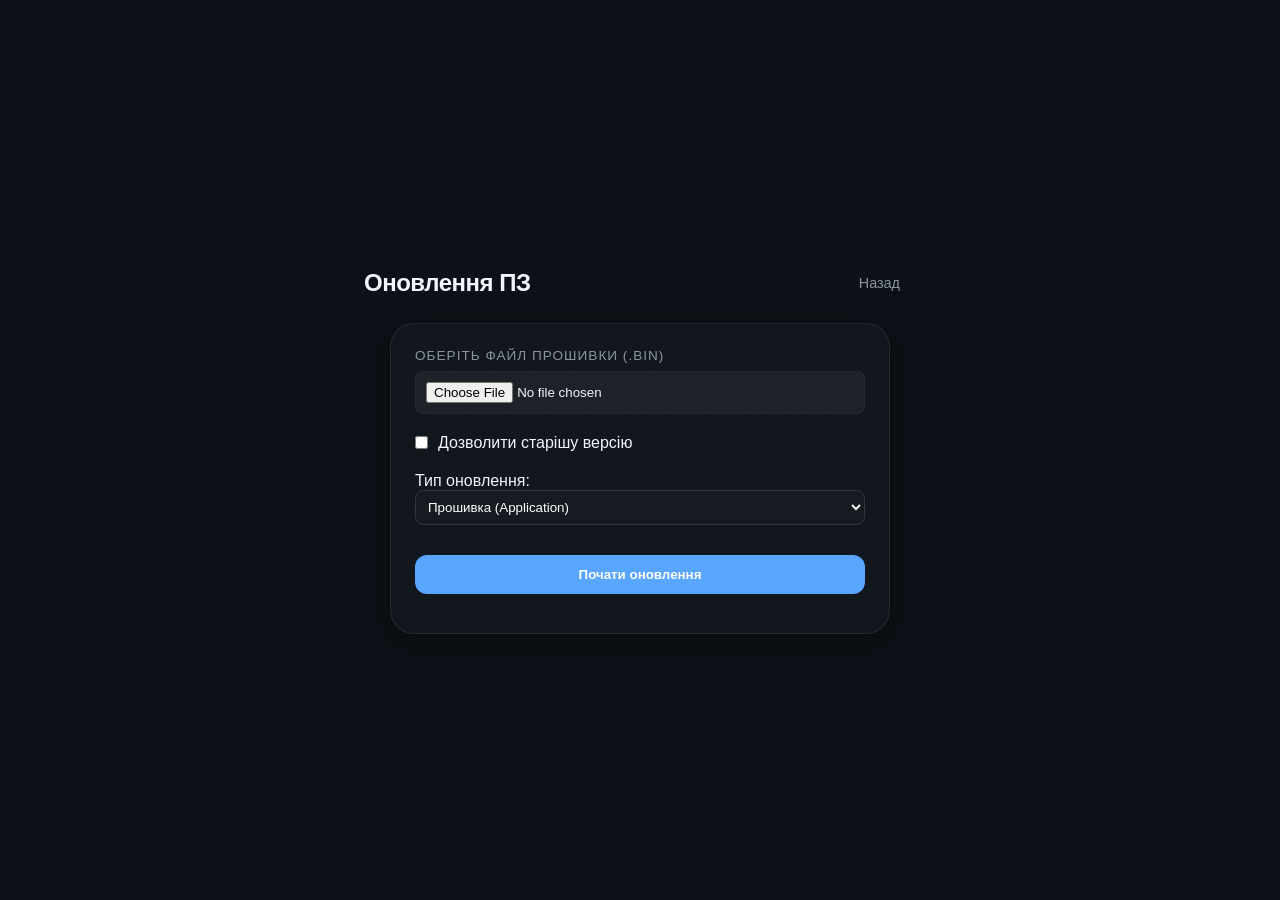
==== files/ota.html @ 3226bde2 "Додано веб-інтерфейс з дашбордом та OTA з OTP захистом" ====
<!DOCTYPE html>
<html lang="uk">
<head>
    <meta charset="UTF-8">
    <meta name="viewport" content="width=device-width, initial-scale=1.0">
    <title>Clock OTA Update</title>
    <link rel="stylesheet" href="styles.css">
    <style>
        .ota-card { max-width: 500px; margin: 0 auto; text-align: left; }
        .form-group { margin-bottom: 20px; }
        input[type="file"] { width: 100%; padding: 10px; background: rgba(255,255,255,0.05); border: 1px dashed var(--border-color); border-radius: 8px; color: var(--text-color); cursor: pointer; }
        .btn-submit { width: 100%; padding: 12px; background: var(--accent-color); color: white; border: none; border-radius: 12px; font-weight: 600; cursor: pointer; margin-top: 10px; }
        .btn-submit:disabled { opacity: 0.5; cursor: not-allowed; }
        #progress { margin-top: 20px; display: none; }
        .progress-bar { width: 100%; height: 8px; background: rgba(255,255,255,0.1); border-radius: 4px; overflow: hidden; }
        .progress-fill { width: 0%; height: 100%; background: var(--accent-color); transition: width 0.3s; }
        #message { margin-top: 15px; font-size: 0.9rem; }
    </style>
</head>
<body>
    <div class="container">
        <header>
            <h1>Оновлення ПЗ</h1>
            <a href="/" class="nav-link">Назад</a>
        </header>

        <div class="card ota-card">
            <div class="card-label">Оберіть файл прошивки (.bin)</div>
            <form id="upload_form" enctype="multipart/form-data" method="post">
                <div class="form-group">
                    <input type="file" name="update" id="file_input" accept=".bin">
                </div>
                
                <div class="form-group">
                    <label style="display: flex; align-items: center; gap: 10px; cursor: pointer;">
                        <input type="checkbox" name="force" id="force_input" value="1">
                        Дозволити старішу версію
                    </label>
                </div>

                <div class="form-group">
                    <label>Тип оновлення:</label>
                    <select name="type" id="type_input" style="width: 100%; padding: 8px; background: #161b22; color: #fff; border: 1px solid #30363d; border-radius: 8px;">
                        <option value="app">Прошивка (Application)</option>
                        <option value="spiffs">Веб-файли (SPIFFS)</option>
                    </select>
                </div>

                <button type="submit" class="btn-submit" id="btn_upload">Почати оновлення</button>
            </form>

            <div id="progress">
                <div class="card-label" id="progress_text">Завантаження: 0%</div>
                <div class="progress-bar">
                    <div class="progress-fill" id="progress_fill"></div>
                </div>
            </div>
            <div id="message"></div>
        </div>
    </div>

    <script>
        const uploadForm = document.getElementById('upload_form');
        const fileInput = document.getElementById('file_input');
        const btnUpload = document.getElementById('btn_upload');
        const progressDiv = document.getElementById('progress');
        const progressFill = document.getElementById('progress_fill');
        const progressText = document.getElementById('progress_text');
        const message = document.getElementById('message');

        uploadForm.addEventListener('submit', function(e) {
            e.preventDefault();
            if (!fileInput.files[0]) return alert('Оберіть файл!');

            const formData = new FormData();
            formData.append('update', fileInput.files[0]);
            
            const type = document.getElementById('type_input').value;
            const force = document.getElementById('force_input').checked ? '1' : '0';
            
            const url = `/ota.html?type=${type}&force=${force}`;
            
            btnUpload.disabled = true;
            progressDiv.style.display = 'block';
            message.innerText = 'Завантаження розпочато... Зачекайте.';

            const xhr = new XMLHttpRequest();
            xhr.open('POST', url, true);

            xhr.upload.onprogress = function(e) {
                if (e.lengthComputable) {
                    const percent = Math.round((e.loaded / e.total) * 100);
                    progressFill.style.width = percent + '%';
                    progressText.innerText = `Завантаження: ${percent}%`;
                }
            };

            xhr.onreadystatechange = function() {
                if (xhr.readyState === 4) {
                    btnUpload.disabled = false;
                    if (xhr.status === 200) {
                        message.innerText = 'Успішно! Перезавантаження...';
                        message.style.color = '#3fb950';
                        if (type === 'app') {
                            setTimeout(() => window.location.href = '/', 5000);
                        }
                    } else {
                        message.innerText = 'Помилка: ' + xhr.responseText;
                        message.style.color = '#f85149';
                    }
                }
            };

            xhr.send(formData);
        });
    </script>
</body>
</html>
---- files/styles.css ----
:root {
    --bg-color: #0d1117;
    --card-bg: rgba(22, 27, 34, 0.7);
    --accent-color: #58a6ff;
    --text-color: #f0f6fc;
    --text-muted: #8b949e;
    --border-color: rgba(48, 54, 61, 0.6);
    --glass-blur: 16px;
    --container-max-width: 600px;
}

* {
    box-sizing: border-box;
    margin: 0;
    padding: 0;
}

body {
    font-family: 'Inter', -apple-system, sans-serif;
    background-color: var(--bg-color);
    color: var(--text-color);
    display: flex;
    justify-content: center;
    align-items: center;
    min-height: 100vh;
    overflow: hidden;
}

/* Background Animated Blobs */
.background-blobs {
    position: fixed;
    top: 0;
    left: 0;
    right: 0;
    bottom: 0;
    z-index: -1;
    filter: blur(80px);
}

.blob {
    position: absolute;
    border-radius: 50%;
    opacity: 0.5;
    animation: move 20s infinite alternate;
}

.blob-1 {
    width: 400px;
    height: 400px;
    background: radial-gradient(circle, rgba(88, 166, 255, 0.2) 0%, transparent 70%);
    top: -100px;
    left: -100px;
}

.blob-2 {
    width: 350px;
    height: 350px;
    background: radial-gradient(circle, rgba(135, 126, 255, 0.15) 0%, transparent 70%);
    bottom: -50px;
    right: -50px;
    animation-delay: -5s;
}

@keyframes move {
    from { transform: translate(0, 0) scale(1.0); }
    to { transform: translate(100px, 50px) scale(1.1); }
}

.container {
    width: 100%;
    max-width: var(--container-max-width);
    padding: 24px;
    z-index: 10;
}

header {
    display: flex;
    justify-content: space-between;
    align-items: center;
    margin-bottom: 24px;
}

h1 {
    font-weight: 600;
    font-size: 1.5rem;
    letter-spacing: -0.5px;
}

.status-badge {
    padding: 4px 12px;
    border-radius: 20px;
    font-size: 0.8rem;
    font-weight: 600;
    background: rgba(88, 166, 255, 0.1);
    color: var(--accent-color);
    transition: all 0.3s ease;
}

.status-online {
    background: rgba(63, 185, 80, 0.1);
    color: #3fb950;
}

.status-offline {
    background: rgba(248, 81, 73, 0.1);
    color: #f85149;
}

.dashboard {
    display: flex;
    flex-direction: column;
    gap: 16px;
}

.card {
    background: var(--card-bg);
    backdrop-filter: blur(var(--glass-blur));
    -webkit-backdrop-filter: blur(var(--glass-blur));
    border: 1px solid var(--border-color);
    border-radius: 24px;
    padding: 24px;
    box-shadow: 0 8px 32px rgba(0, 0, 0, 0.4);
    transition: transform 0.3s cubic-bezier(0.175, 0.885, 0.32, 1.275);
}

.card:hover {
    transform: translateY(-4px);
    border-color: var(--accent-color);
}

.time-card {
    text-align: center;
}

.card-label {
    color: var(--text-muted);
    font-size: 0.85rem;
    font-weight: 500;
    margin-bottom: 8px;
    text-transform: uppercase;
    letter-spacing: 1px;
}

.time-card .card-value {
    font-size: 4rem;
    font-weight: 300;
    font-variant-numeric: tabular-nums;
    margin: 8px 0;
    background: linear-gradient(180deg, #fff 0%, #aaa 100%);
    -webkit-background-clip: text;
    -webkit-text-fill-color: transparent;
}

.card-footer {
    color: var(--text-muted);
    font-size: 0.9rem;
}

.card-grid {
    display: grid;
    grid-template-columns: 1fr 1fr;
    gap: 16px;
}

.sensor-card {
    display: flex;
    flex-direction: column;
    align-items: center;
    text-align: center;
}

.card-icon {
    font-size: 1.5rem;
    margin-bottom: 12px;
}

.sensor-card .card-value {
    font-size: 2rem;
    font-weight: 600;
}

.unit {
    font-size: 1rem;
    font-weight: 400;
    color: var(--text-muted);
    margin-left: 4px;
}

footer {
    margin-top: 40px;
    text-align: center;
    border-top: 1px solid var(--border-color);
    padding-top: 24px;
}

.nav-link {
    display: inline-flex;
    align-items: center;
    gap: 8px;
    color: var(--text-muted);
    text-decoration: none;
    font-size: 0.9rem;
    padding: 8px 16px;
    border-radius: 12px;
    transition: all 0.2s;
}

.nav-link:hover {
    color: var(--text-color);
    background: rgba(255, 255, 255, 0.05);
}

.copyright {
    margin-top: 16px;
    font-size: 0.8rem;
    color: var(--text-muted);
}

@media (max-width: 480px) {
    .time-card .card-value { font-size: 3rem; }
    .card-grid { grid-template-columns: 1fr; }
}
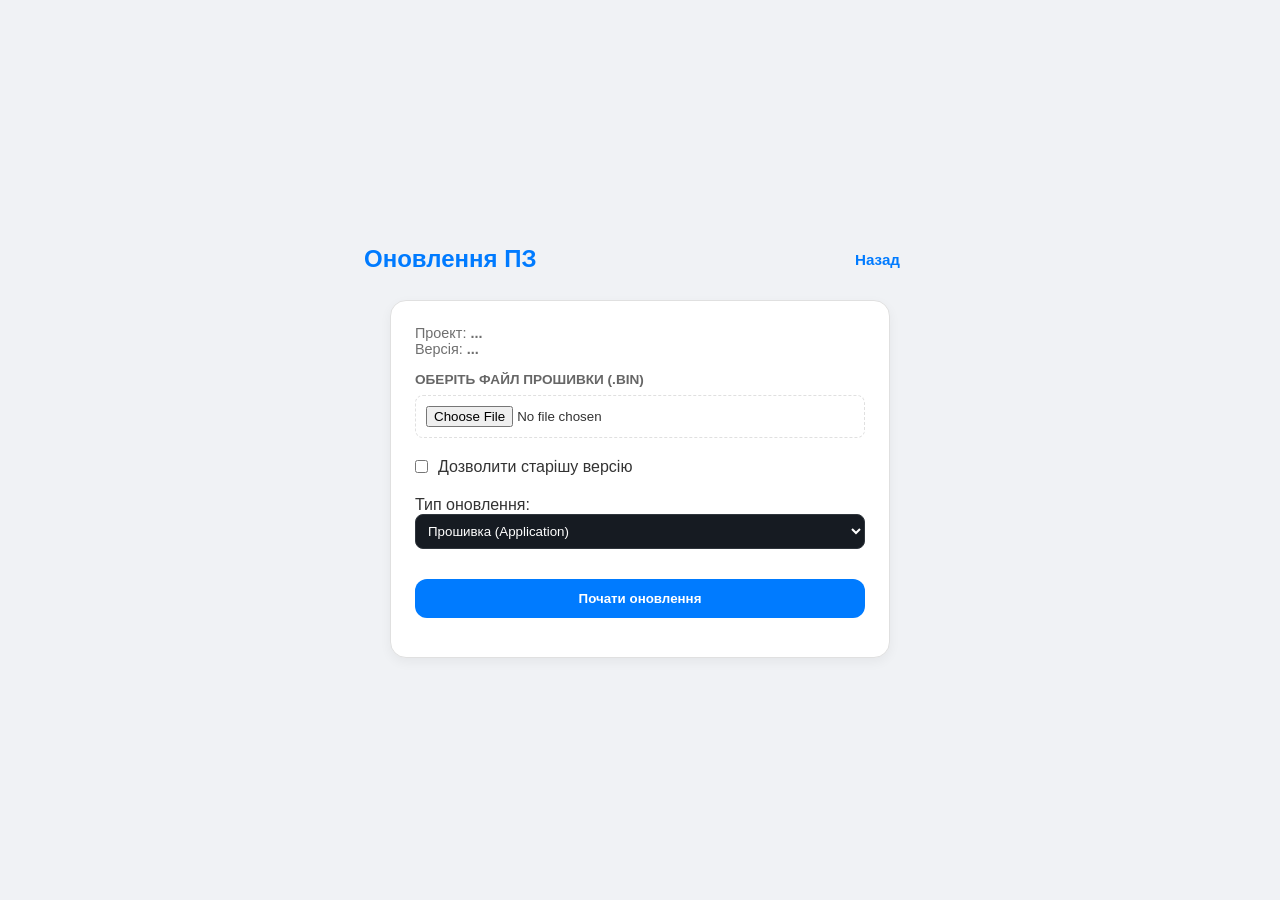
==== commit 6f605538: "Fix BatteryMonitor, OTA, and display logic. Implement median smoothing and async battery monitoring." ====
--- a/files/ota.html
+++ b/files/ota.html
@@ -25,6 +25,10 @@
         </header>
 
         <div class="card ota-card">
+            <div style="margin-bottom: 15px; font-size: 0.9em; opacity: 0.7;">
+                Проект: <span id="cur_project" style="font-weight: 600;">...</span><br>
+                Версія: <span id="cur_version" style="font-weight: 600;">...</span>
+            </div>
             <div class="card-label">Оберіть файл прошивки (.bin)</div>
             <form id="upload_form" enctype="multipart/form-data" method="post">
                 <div class="form-group">
@@ -68,13 +72,18 @@
         const progressText = document.getElementById('progress_text');
         const message = document.getElementById('message');
 
+        // Завантаження поточної інформації
+        fetch('/status')
+            .then(res => res.json())
+            .then(data => {
+                document.getElementById('cur_project').innerText = data.project || 'Clock';
+                document.getElementById('cur_version').innerText = data.version || '1.0.0';
+            })
+            .catch(err => console.error('Error fetching status:', err));
+
         uploadForm.addEventListener('submit', function(e) {
             e.preventDefault();
-            if (!fileInput.files[0]) return alert('Оберіть файл!');
-
-            const formData = new FormData();
-            formData.append('update', fileInput.files[0]);
-            
+            const file = fileInput.files[0];
             const type = document.getElementById('type_input').value;
             const force = document.getElementById('force_input').checked ? '1' : '0';
             
@@ -86,6 +95,7 @@
 
             const xhr = new XMLHttpRequest();
             xhr.open('POST', url, true);
+            xhr.setRequestHeader("Content-Type", "application/octet-stream");
 
             xhr.upload.onprogress = function(e) {
                 if (e.lengthComputable) {
@@ -111,7 +121,7 @@
                 }
             };
 
-            xhr.send(formData);
+            xhr.send(file);
         });
     </script>
 </body>
--- a/files/styles.css
+++ b/files/styles.css
@@ -1,11 +1,10 @@
 :root {
-    --bg-color: #0d1117;
-    --card-bg: rgba(22, 27, 34, 0.7);
-    --accent-color: #58a6ff;
-    --text-color: #f0f6fc;
-    --text-muted: #8b949e;
-    --border-color: rgba(48, 54, 61, 0.6);
-    --glass-blur: 16px;
+    --bg-color: #f0f2f5;
+    --card-bg: #ffffff;
+    --accent-color: #007bff;
+    --text-color: #333333;
+    --text-muted: #666666;
+    --border-color: #e0e0e0;
     --container-max-width: 600px;
 }
 
@@ -23,47 +22,6 @@
     justify-content: center;
     align-items: center;
     min-height: 100vh;
-    overflow: hidden;
-}
-
-/* Background Animated Blobs */
-.background-blobs {
-    position: fixed;
-    top: 0;
-    left: 0;
-    right: 0;
-    bottom: 0;
-    z-index: -1;
-    filter: blur(80px);
-}
-
-.blob {
-    position: absolute;
-    border-radius: 50%;
-    opacity: 0.5;
-    animation: move 20s infinite alternate;
-}
-
-.blob-1 {
-    width: 400px;
-    height: 400px;
-    background: radial-gradient(circle, rgba(88, 166, 255, 0.2) 0%, transparent 70%);
-    top: -100px;
-    left: -100px;
-}
-
-.blob-2 {
-    width: 350px;
-    height: 350px;
-    background: radial-gradient(circle, rgba(135, 126, 255, 0.15) 0%, transparent 70%);
-    bottom: -50px;
-    right: -50px;
-    animation-delay: -5s;
-}
-
-@keyframes move {
-    from { transform: translate(0, 0) scale(1.0); }
-    to { transform: translate(100px, 50px) scale(1.1); }
 }
 
 .container {
@@ -83,7 +41,7 @@
 h1 {
     font-weight: 600;
     font-size: 1.5rem;
-    letter-spacing: -0.5px;
+    color: var(--accent-color);
 }
 
 .status-badge {
@@ -91,19 +49,18 @@
     border-radius: 20px;
     font-size: 0.8rem;
     font-weight: 600;
-    background: rgba(88, 166, 255, 0.1);
+    background: #e7f3ff;
     color: var(--accent-color);
-    transition: all 0.3s ease;
 }
 
 .status-online {
-    background: rgba(63, 185, 80, 0.1);
-    color: #3fb950;
+    background: #e6ffec;
+    color: #28a745;
 }
 
 .status-offline {
-    background: rgba(248, 81, 73, 0.1);
-    color: #f85149;
+    background: #ffebe9;
+    color: #d73a49;
 }
 
 .dashboard {
@@ -114,46 +71,42 @@
 
 .card {
     background: var(--card-bg);
-    backdrop-filter: blur(var(--glass-blur));
-    -webkit-backdrop-filter: blur(var(--glass-blur));
     border: 1px solid var(--border-color);
-    border-radius: 24px;
+    border-radius: 16px;
     padding: 24px;
-    box-shadow: 0 8px 32px rgba(0, 0, 0, 0.4);
-    transition: transform 0.3s cubic-bezier(0.175, 0.885, 0.32, 1.275);
+    box-shadow: 0 4px 12px rgba(0, 0, 0, 0.05);
+    transition: transform 0.2s ease;
 }
 
 .card:hover {
-    transform: translateY(-4px);
-    border-color: var(--accent-color);
+    transform: translateY(-2px);
+    box-shadow: 0 6px 16px rgba(0, 0, 0, 0.1);
 }
 
 .time-card {
     text-align: center;
+    border-top: 4px solid var(--accent-color);
 }
 
 .card-label {
     color: var(--text-muted);
     font-size: 0.85rem;
-    font-weight: 500;
+    font-weight: 600;
     margin-bottom: 8px;
     text-transform: uppercase;
-    letter-spacing: 1px;
 }
 
 .time-card .card-value {
     font-size: 4rem;
-    font-weight: 300;
+    font-weight: 700;
+    color: var(--text-color);
+    margin: 8px 0;
     font-variant-numeric: tabular-nums;
-    margin: 8px 0;
-    background: linear-gradient(180deg, #fff 0%, #aaa 100%);
-    -webkit-background-clip: text;
-    -webkit-text-fill-color: transparent;
 }
 
 .card-footer {
     color: var(--text-muted);
-    font-size: 0.9rem;
+    font-size: 1rem;
 }
 
 .card-grid {
@@ -170,18 +123,18 @@
 }
 
 .card-icon {
-    font-size: 1.5rem;
-    margin-bottom: 12px;
+    font-size: 1.8rem;
+    margin-bottom: 8px;
 }
 
 .sensor-card .card-value {
-    font-size: 2rem;
-    font-weight: 600;
+    font-size: 2.2rem;
+    font-weight: 700;
 }
 
 .unit {
-    font-size: 1rem;
-    font-weight: 400;
+    font-size: 1.1rem;
+    font-weight: 500;
     color: var(--text-muted);
     margin-left: 4px;
 }
@@ -197,22 +150,22 @@
     display: inline-flex;
     align-items: center;
     gap: 8px;
-    color: var(--text-muted);
+    color: var(--accent-color);
     text-decoration: none;
-    font-size: 0.9rem;
+    font-size: 0.95rem;
+    font-weight: 600;
     padding: 8px 16px;
-    border-radius: 12px;
-    transition: all 0.2s;
+    border-radius: 8px;
+    transition: background 0.2s;
 }
 
 .nav-link:hover {
-    color: var(--text-color);
-    background: rgba(255, 255, 255, 0.05);
+    background: #e7f3ff;
 }
 
 .copyright {
     margin-top: 16px;
-    font-size: 0.8rem;
+    font-size: 0.85rem;
     color: var(--text-muted);
 }
 
